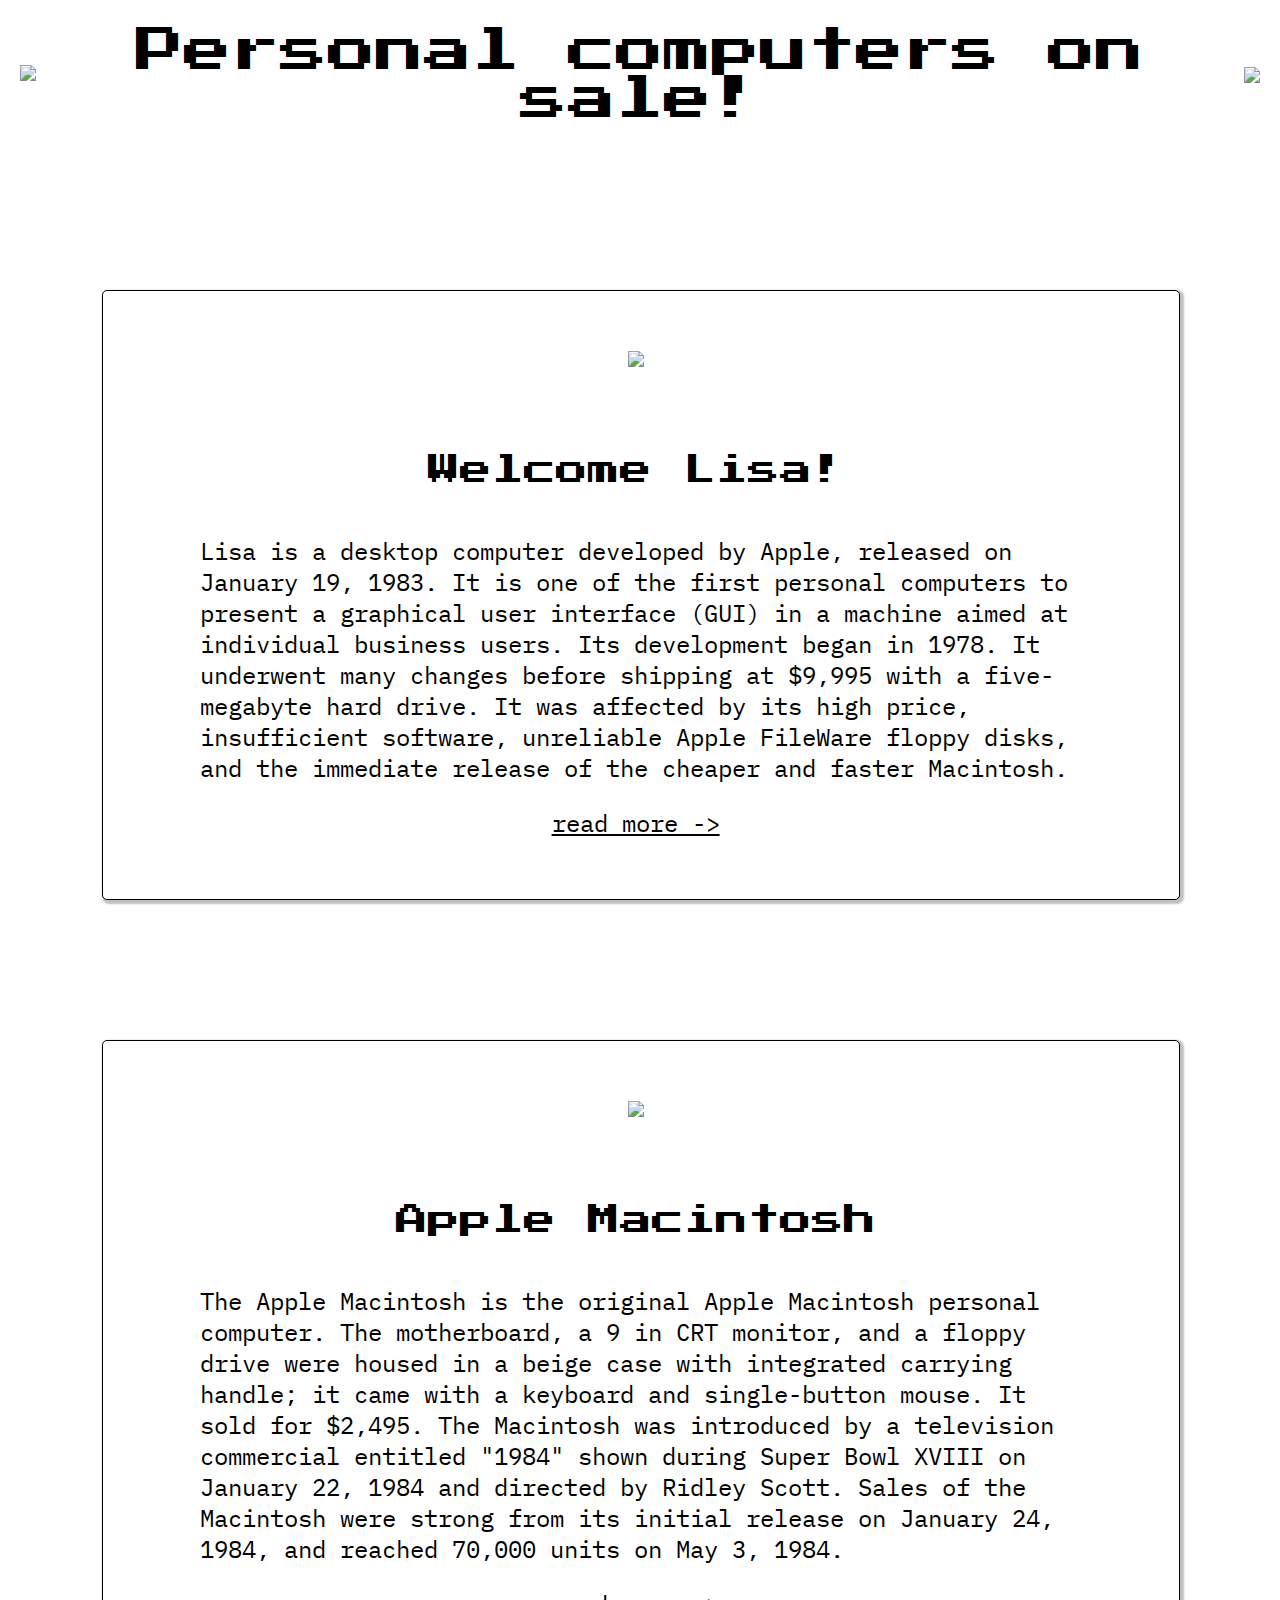
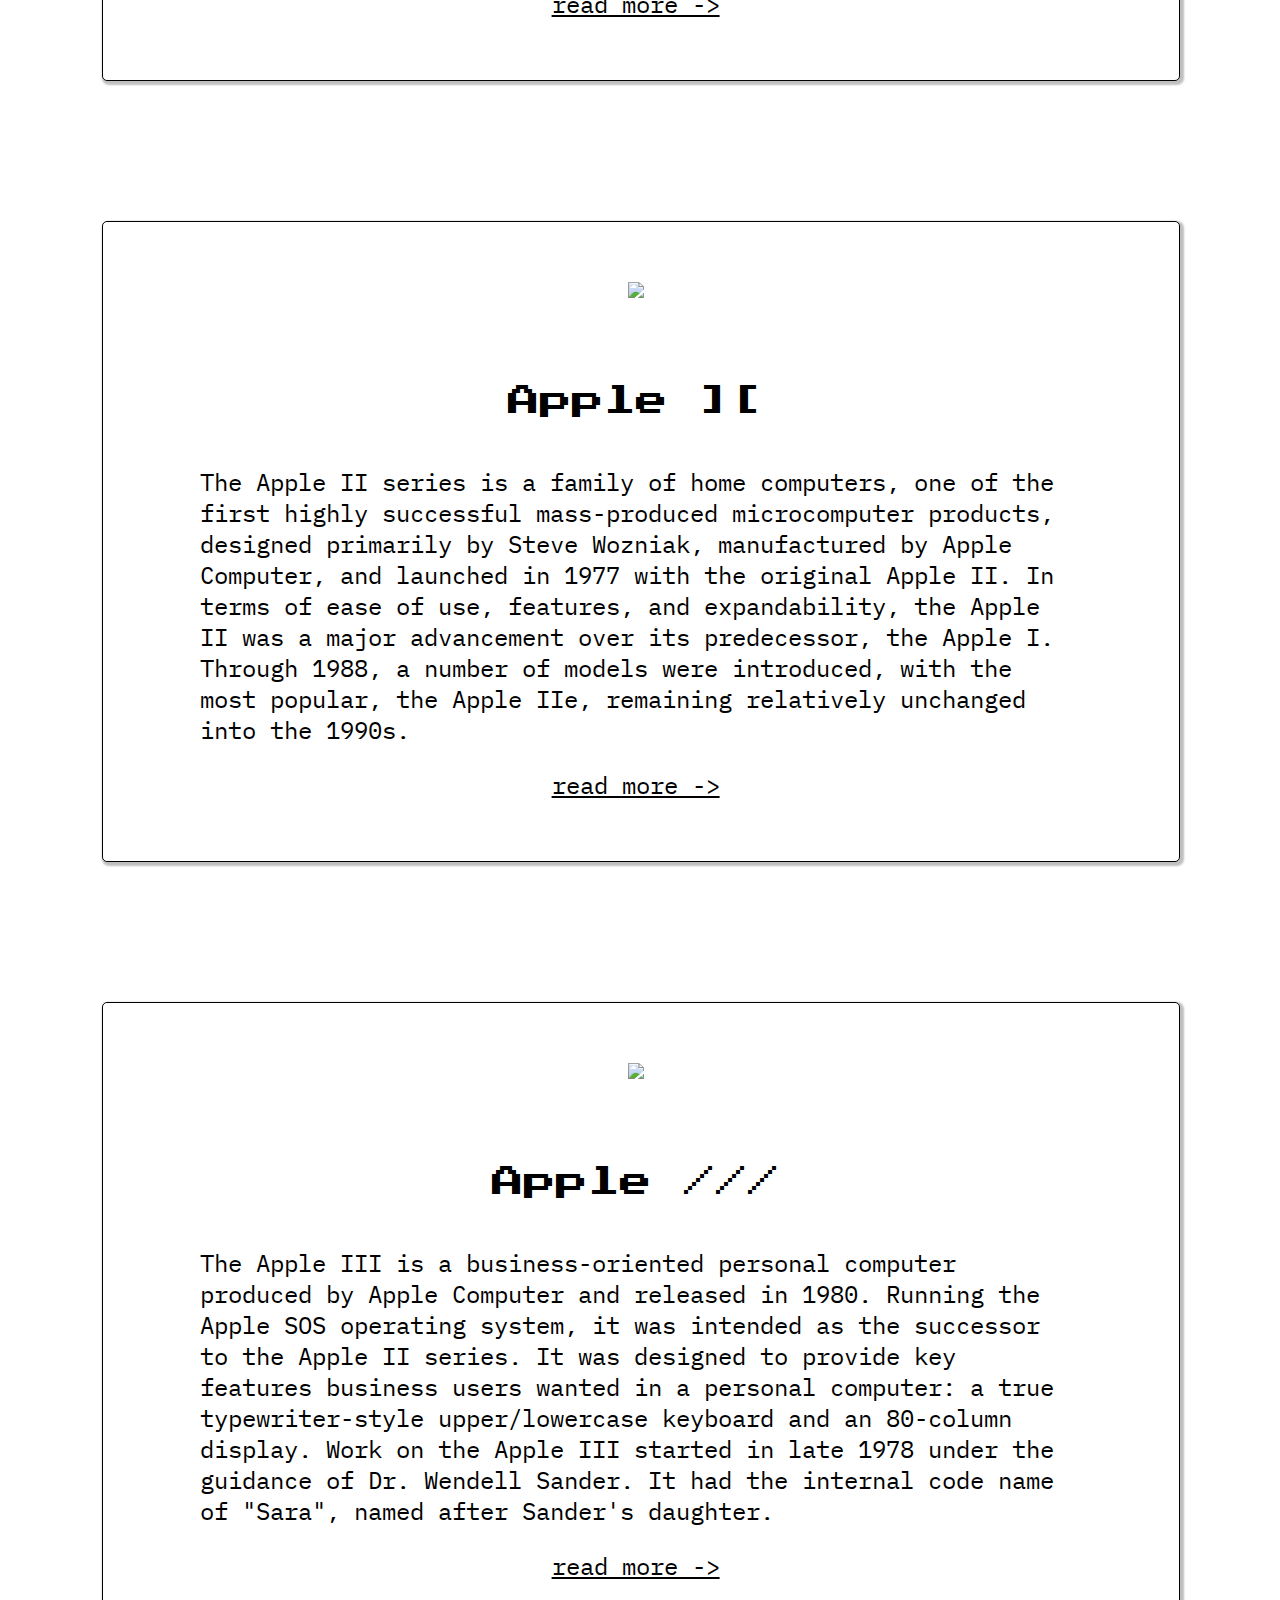
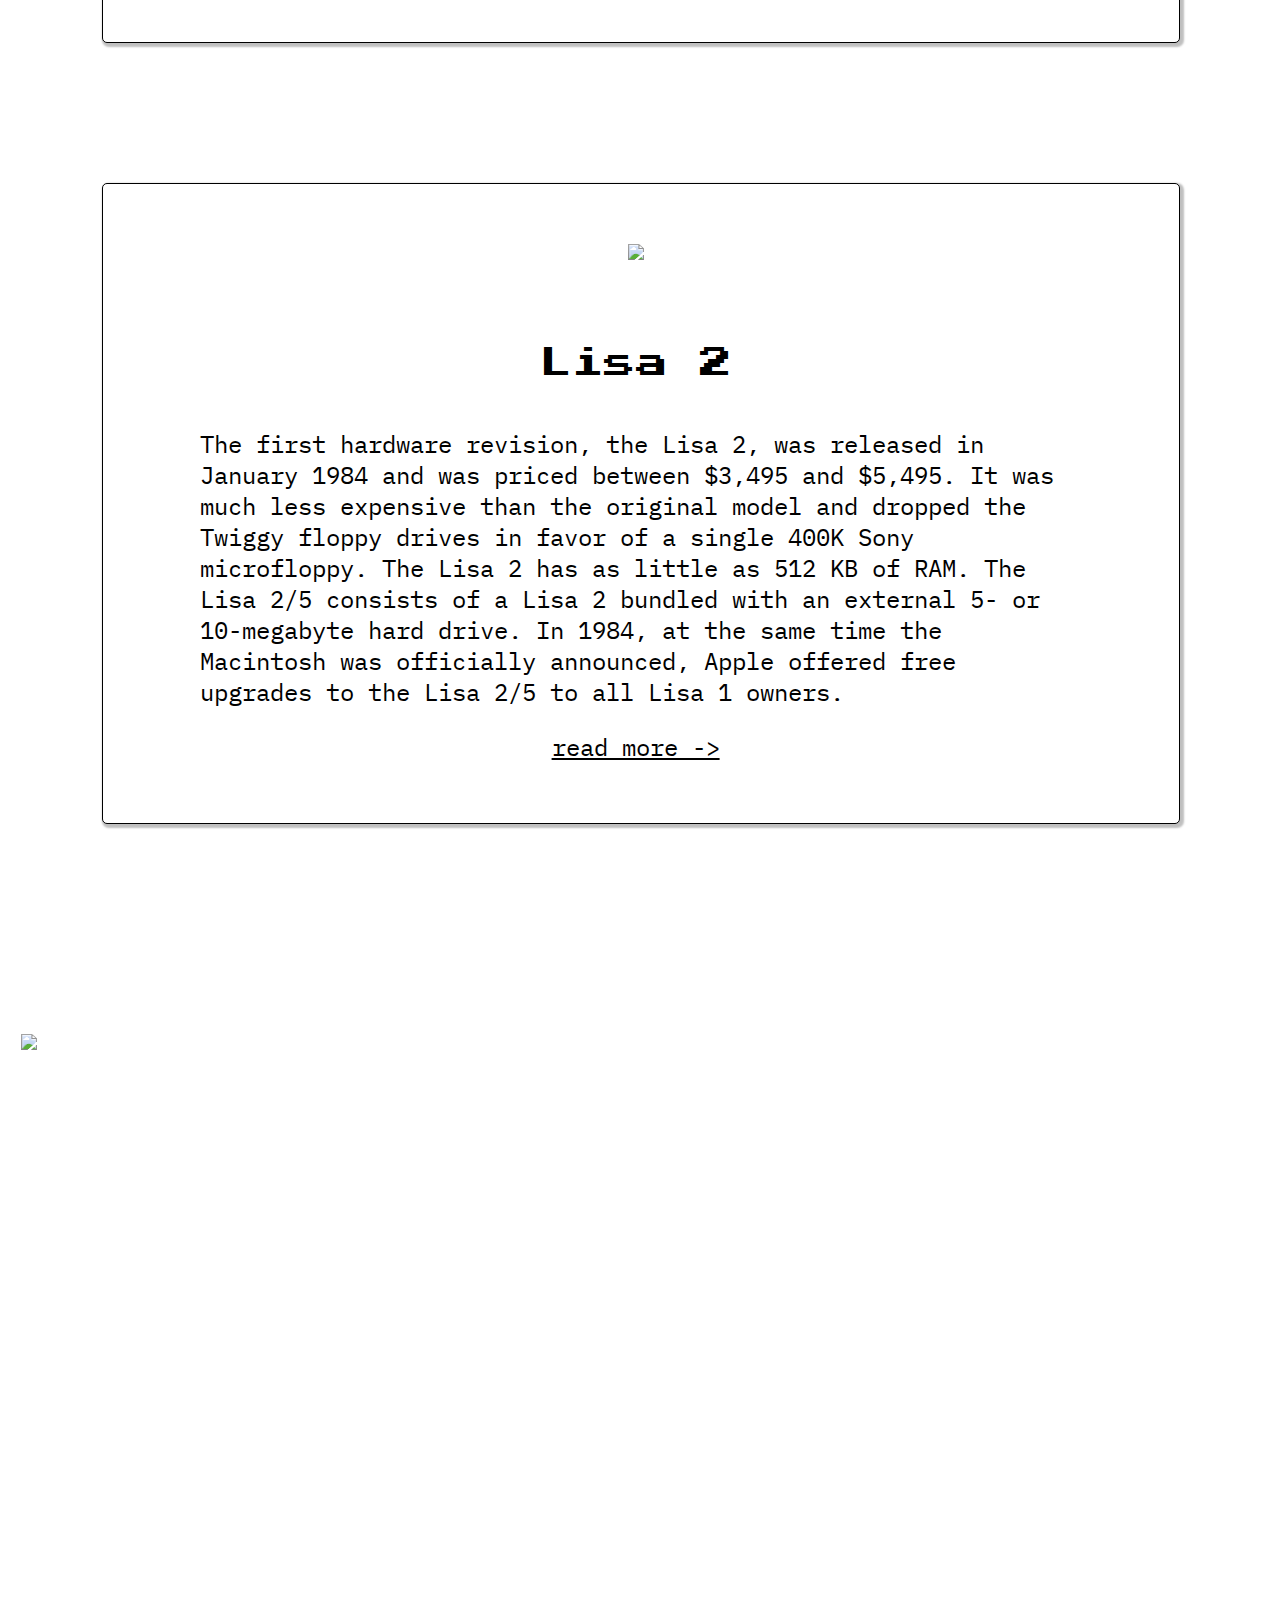
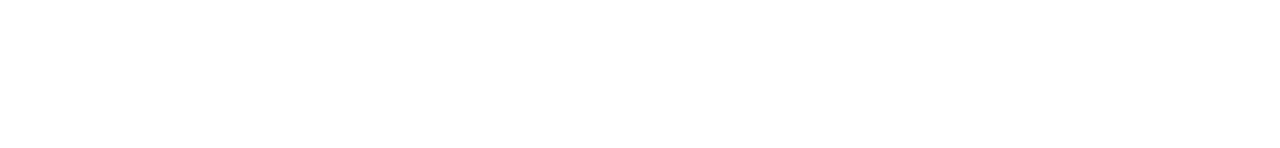
==== index.html @ 9caca6d2 "majorly changed file structure and finished half of the lisa 1 page" ====
<!DOCTYPE html>
<html>

<head>
    <!-- fonts -->
    <link rel="preconnect" href="https://fonts.googleapis.com"><link rel="preconnect" href="https://fonts.gstatic.com" crossorigin><link href="https://fonts.googleapis.com/css2?family=IBM+Plex+Mono&family=Press+Start+2P&display=swap" rel="stylesheet">    <!-- styles -->
    <link rel="stylesheet" href="css/style.css">
</head>

<body>
<header>
    <a href="index.html"><img class="logo" src="icons/logo.png"></a>
    <h1>Personal computers on sale!</h1>
    <img class="cart" src="icons/cart.png">
    
</header>

<div class="main">
    <div class="card first">
        <img src="home-pictures/lisa.png">
        <div class="article">
            <h2>Welcome Lisa!</h2>
            <p>Lisa is a desktop computer developed by Apple, released on January 19, 1983. It is one of the first personal computers to present a graphical user interface (GUI) in a machine aimed at individual business users. Its development began in 1978. It underwent many changes before shipping at $9,995 with a five-megabyte hard drive. It was affected by its high price, insufficient software, unreliable Apple FileWare floppy disks, and the immediate release of the cheaper and faster Macintosh. </p>
            <a href="html/welcome lisa.html">read more -></a> 
        </div>
    </div>
    <div class="card second">
        <img src="home-pictures/apple 1.png">
        <div class="article">
            <h2>Apple Macintosh</h2>
            <p>The Apple Macintosh is the original Apple Macintosh personal computer. The motherboard, a 9 in CRT monitor, and a floppy drive were housed in a beige case with integrated carrying handle; it came with a keyboard and single-button mouse. It sold for $2,495. The Macintosh was introduced by a television commercial entitled "1984" shown during Super Bowl XVIII on January 22, 1984 and directed by Ridley Scott. Sales of the Macintosh were strong from its initial release on January 24, 1984, and reached 70,000 units on May 3, 1984.</p>
            <a href="html/apple macintosh.html">read more -></a>
        </div>
    </div>
    <div class="card third">
        <img src="home-pictures/apple 2.png">
        <div class="article">
            <h2>Apple ][</h2>
            <p>The Apple II series is a family of home computers, one of the first highly successful mass-produced microcomputer products, designed primarily by Steve Wozniak, manufactured by Apple Computer, and launched in 1977 with the original Apple II.
                In terms of ease of use, features, and expandability, the Apple II was a major advancement over its predecessor, the Apple I. Through 1988, a number of models were introduced, with the most popular, the Apple IIe, remaining relatively unchanged into the 1990s.</p>
            <a href="html/apple 2.html">read more -></a>
        </div>
    </div>
    <div class="card fourth">
        <img src="home-pictures/apple 3.png">
        <div class="article">
            <h2>Apple ///</h2>
            <p>The Apple III is a business-oriented personal computer produced by Apple Computer and released in 1980. Running the Apple SOS operating system, it was intended as the successor to the Apple II series. It was designed to provide key features business users wanted in a personal computer: a true typewriter-style upper/lowercase keyboard and an 80-column display.
                Work on the Apple III started in late 1978 under the guidance of Dr. Wendell Sander. It had the internal code name of "Sara", named after Sander's daughter.</p>
            <a href="html/apple 3.html">read more -></a>
        </div>
    </div>
    <div class="card fifth">
        <img src="home-pictures/lisa 2.png">
        <div class="article">
            <h2>Lisa 2</h2>
            <p>The first hardware revision, the Lisa 2, was released in January 1984 and was priced between $3,495 and $5,495. It was much less expensive than the original model and dropped the Twiggy floppy drives in favor of a single 400K Sony microfloppy. The Lisa 2 has as little as 512 KB of RAM. The Lisa 2/5 consists of a Lisa 2 bundled with an external 5- or 10-megabyte hard drive. In 1984, at the same time the Macintosh was officially announced, Apple offered free upgrades to the Lisa 2/5 to all Lisa 1 owners.</p>
            <a href="html/lisa 2.html">read more -></a>
        </div>
    </div>
</div>

<footer>
    <a href="index.html"><img src="icons/logo white.png"></a>
    <a href="index.html" class="apple-footer-title"><h1>Apple</h1></a>
    <div class="credits">
        <p>Contact Us</p>
        <p>Developers</p>
        <p>Our Team</p>
        <p>Investors</p>
        <p>Apple Inc.</p>
    </div>
    <div class="patents">
        <p>Products</p>
        <p>Patents</p>
        <p>History</p>
        <p>Something</p>
        <p>Whatever</p>
    </div>
    <p class="responsibility">
        1. Offer valid on qualifying purchases of eligible Apple products from November 25, 2022, to November 28, 2022, at a qualifying location. Offer subject to availability. While supplies last. Customers shall receive a discount equal to the value of the Promotion Product (depending on their purchase) off the price of the Eligible Product, but will be charged for all items in their cart. Important notice regarding the checkout receipt and monthly statement for Apple Card Monthly Installment. View full terms and conditions of offer here.
    </p>
</footer>
</body>

</html>
---- css/style.css ----
body {
    margin: 0;
    background-image: url('../backgrounds/background.png');
    background-repeat: repeat;
    display: flex;
    justify-content: space-around;
    flex-direction: column;
}

header {
    display: flex;
    max-height: 150px;
    justify-content: space-between;
    align-items: center;
    background: #FFFFFF;
}

.logo {
    margin: 20px;
}

.cart {
    margin: 20px;
}

header h1 {
    font-family: 'Press Start 2P';
    font-style: normal;
    font-weight: 400;
    font-size: 48px;
    line-height: 48px;
    text-align: center;
    max-height: 140px;
    color: #000000;
}

@media screen and (min-width: 1500px) {
  
  .main {
      display: grid;
      grid-template-columns: 8% auto 8%;
      grid-template-rows: 140px auto 140px auto 140px auto 140px auto 140px auto 140px;
    }
  
  .card {
      max-width: 1640px;
      min-width: 100%;
      grid-column: 2 / 3;
      display: grid;
      align-items: center;
      grid-template-columns: repeat(11, 9%);
      grid-template-rows: 60px auto 60px;
  
      background: #FFFFFF;
      border: 1px solid #000000;
      box-shadow: 2px 2px 2px 2px rgba(0, 0, 0, 0.25);
      border-radius: 5px;
  }
  
  .card img {
      grid-column: 2 / 6;
      grid-row: 2 / 3;
      min-width: 100%;
      max-width: 100%;
  }
  
  .article {
      grid-column: 7 / 11;
      grid-row: 2 / 3;
      min-width: 100%;
      max-width: 100%;
      display: flex;
      align-items: center;
      justify-items: center;
      flex-direction: column;
  }
  
  .article h2 {
      text-align: center;
  
      font-family: 'Press Start 2P';
      font-style: normal;
      font-weight: 400;
      font-size: 32px;
      line-height: 32px;
      text-align: center;
  
      color: #000000;
  }
  
  .article p {
      font-family: 'IBM Plex Mono';
      font-style: normal;
      font-weight: 400;
      font-size: 24px;
      line-height: 31px;
      
      color: #000000;
  }
  
  .article a {
      text-align: center;
      font-family: 'IBM Plex Mono';
      font-style: normal;
      font-weight: 400;
      font-size: 24px;
      line-height: 31px;
      text-decoration: underline;
      
      color: #000000;
  }
  
  .first {
      grid-row: 2 / 3;
  }
  
  .second {
      grid-row: 4 / 5;
  }
  
  .third {
      grid-row: 6 / 7;
  }
  
  .fourth {
      grid-row: 8 / 9;
  }
  
  .fifth {
      grid-row: 10 / 11;
  }
  
  footer {
      background-image: url('../backgrounds/footer background.png');
      display: grid;
      /*align-items: center;*/
      grid-template-columns: repeat(13, 7.7%);
      grid-template-rows: 200px auto 150px;
      justify-content: space-around;
      align-items: center;
  }
  
  footer a img {
      grid-column: 1 / 2;
      grid-row: 1 / 2;
      margin-left: 20px;
      margin-right: 20px;
      margin-bottom: 40px;
      max-width: 100%;
  }
  
  .apple-footer-title {
    align-items: center;
    max-width: 100%;
    text-align: start;
    text-decoration: none;
    grid-column: 2 / 5;
    grid-row: 1 / 2;

    font-family: 'Press Start 2P';
    font-style: normal;
    font-weight: 400;
    font-size: 28px;
    line-height: 48px;
    
    color: #FFFFFF;
}
  
  .credits {
      align-self: start;
      grid-column: 2 / 4;
      grid-row: 2 / 3;
  
      font-family: 'IBM Plex Mono';
      font-style: normal;
      font-weight: 700;
      font-size: 24px;
      line-height: 31px;
      
      color: #FFFFFF;
  
      display: flex;
      flex-direction: column;
      justify-content: space-between;
      min-height: 100%;
  }
  
  .credits p {
      margin: 0;
  }
  
  .patents {
      align-self: start;
      text-align: start;
      grid-column: 5 / 7;
      grid-row: 2 / 3;
  
      font-family: 'IBM Plex Mono';
      font-style: normal;
      font-weight: 700;
      font-size: 24px;
      line-height: 31px;
      
      color: #FFFFFF;
  
      display: flex;
      flex-direction: column;
      justify-content: space-between;
      min-height: 100%;
  }
  
  .patents p {
      margin: 0;
  }
  
  .responsibility {
      align-self: start;
      margin: 0px;
      grid-column: 8 / 13;
      grid-row: 2 / 3;
      
      font-family: 'IBM Plex Mono';
      font-style: normal;
      font-weight: 600;
      font-size: 24px;
      line-height: 31px;
      
      color: #FFFFFF;
  }

}

@media screen and (max-width: 1500px) {
  
    .main {
        display: grid;
        grid-template-columns: 8% auto 8%;
        grid-template-rows: 140px auto 140px auto 140px auto 140px auto 140px auto 140px;
    }
    
    .card {
        max-width: 1640px;
        min-width: 100%;
        grid-column: 2 / 3;
        display: grid;
        align-items: center;
        justify-items: center;
        grid-template-columns: repeat(11, 9%);
        grid-template-rows: 60px auto 60px auto 60px;
    
        background: #FFFFFF;
        border: 1px solid #000000;
        box-shadow: 2px 2px 2px 2px rgba(0, 0, 0, 0.25);
        border-radius: 5px;
    }
    
    .card img {
        grid-column: 2 / 11;
        grid-row: 2 / 3;
        align-self: center;
        max-width: 100%;
        max-height: 500px;
    }
    
    .article {
        grid-column: 2 / 11;
        grid-row: 4 / 5;
        min-width: 100%;
        max-width: 100%;
        max-height: 500px;
        display: flex;
        align-items: center;
        justify-items: center;
        flex-direction: column;
    }
    
    .article h2 {
        text-align: center;
    
        font-family: 'Press Start 2P';
        font-style: normal;
        font-weight: 400;
        font-size: 32px;
        line-height: 32px;
        text-align: center;
    
        color: #000000;
    }
    
    .article p {
        font-family: 'IBM Plex Mono';
        font-style: normal;
        font-weight: 400;
        font-size: 24px;
        line-height: 31px;
        
        color: #000000;
    }
    
    .article a {
        text-align: center;
        font-family: 'IBM Plex Mono';
        font-style: normal;
        font-weight: 400;
        font-size: 24px;
        line-height: 31px;
        text-decoration: underline;
        
        color: #000000;
    }
    
    .first {
        grid-row: 2 / 3;
    }
    
    .second {
        grid-row: 4 / 5;
    }

    .third {
        grid-row: 6 / 7;
    }

    .fourth {
        grid-row: 8 / 9;
    }

    .fifth {
        grid-row: 10 / 11;
    }
    
    footer {
        background-image: url('../backgrounds/footer background.png');
        display: grid;
        /*align-items: center;*/
        grid-template-columns: repeat(11, 9%);
        grid-template-rows: 200px auto 150px;
        justify-content: space-around;
        align-items: center;
        max-height: 1000px;
    }
    
    footer a img {
        grid-column: 1 / 3;
        grid-row: 1 / 2;
        margin-left: 20px;
        margin-right: 20px;
        margin-bottom: 40px;
        max-width: 100%;
    }
    
    .apple-footer-title {
        align-items: center;
        max-width: 100%;
        text-align: start;
        text-decoration: none;
        grid-column: 3 / 5;
        grid-row: 1 / 2;
    
        font-family: 'Press Start 2P';
        font-style: normal;
        font-weight: 400;
        font-size: 28px;
        line-height: 48px;
        
        color: #FFFFFF;
    }
    
    .credits {
        align-self: start;
        grid-column: 2 / 4;
        grid-row: 2 / 3;
    
        font-family: 'IBM Plex Mono';
        font-style: normal;
        font-weight: 700;
        font-size: 24px;
        line-height: 31px;
        
        color: #FFFFFF;
    
        display: flex;
        flex-direction: column;
        justify-content: space-between;
        min-height: 100%;
    }
    
    .credits p {
        margin: 0;
    }
    
    .patents {
        align-self: start;
        text-align: start;
        grid-column: 4 / 6;
        grid-row: 2 / 3;
    
        font-family: 'IBM Plex Mono';
        font-style: normal;
        font-weight: 700;
        font-size: 24px;
        line-height: 31px;
        
        color: #FFFFFF;
    
        display: flex;
        flex-direction: column;
        justify-content: space-between;
        min-height: 100%;
    }
    
    .patents p {
        margin: 0;
    }
    
    .responsibility {
        align-self: start;
        margin: 0px;
        grid-column: 6 / 11;
        grid-row: 2 / 3;
        
        font-family: 'IBM Plex Mono';
        font-style: normal;
        font-weight: 600;
        font-size: 24px;
        line-height: 31px;
        
        color: #FFFFFF;
    }
  
  }
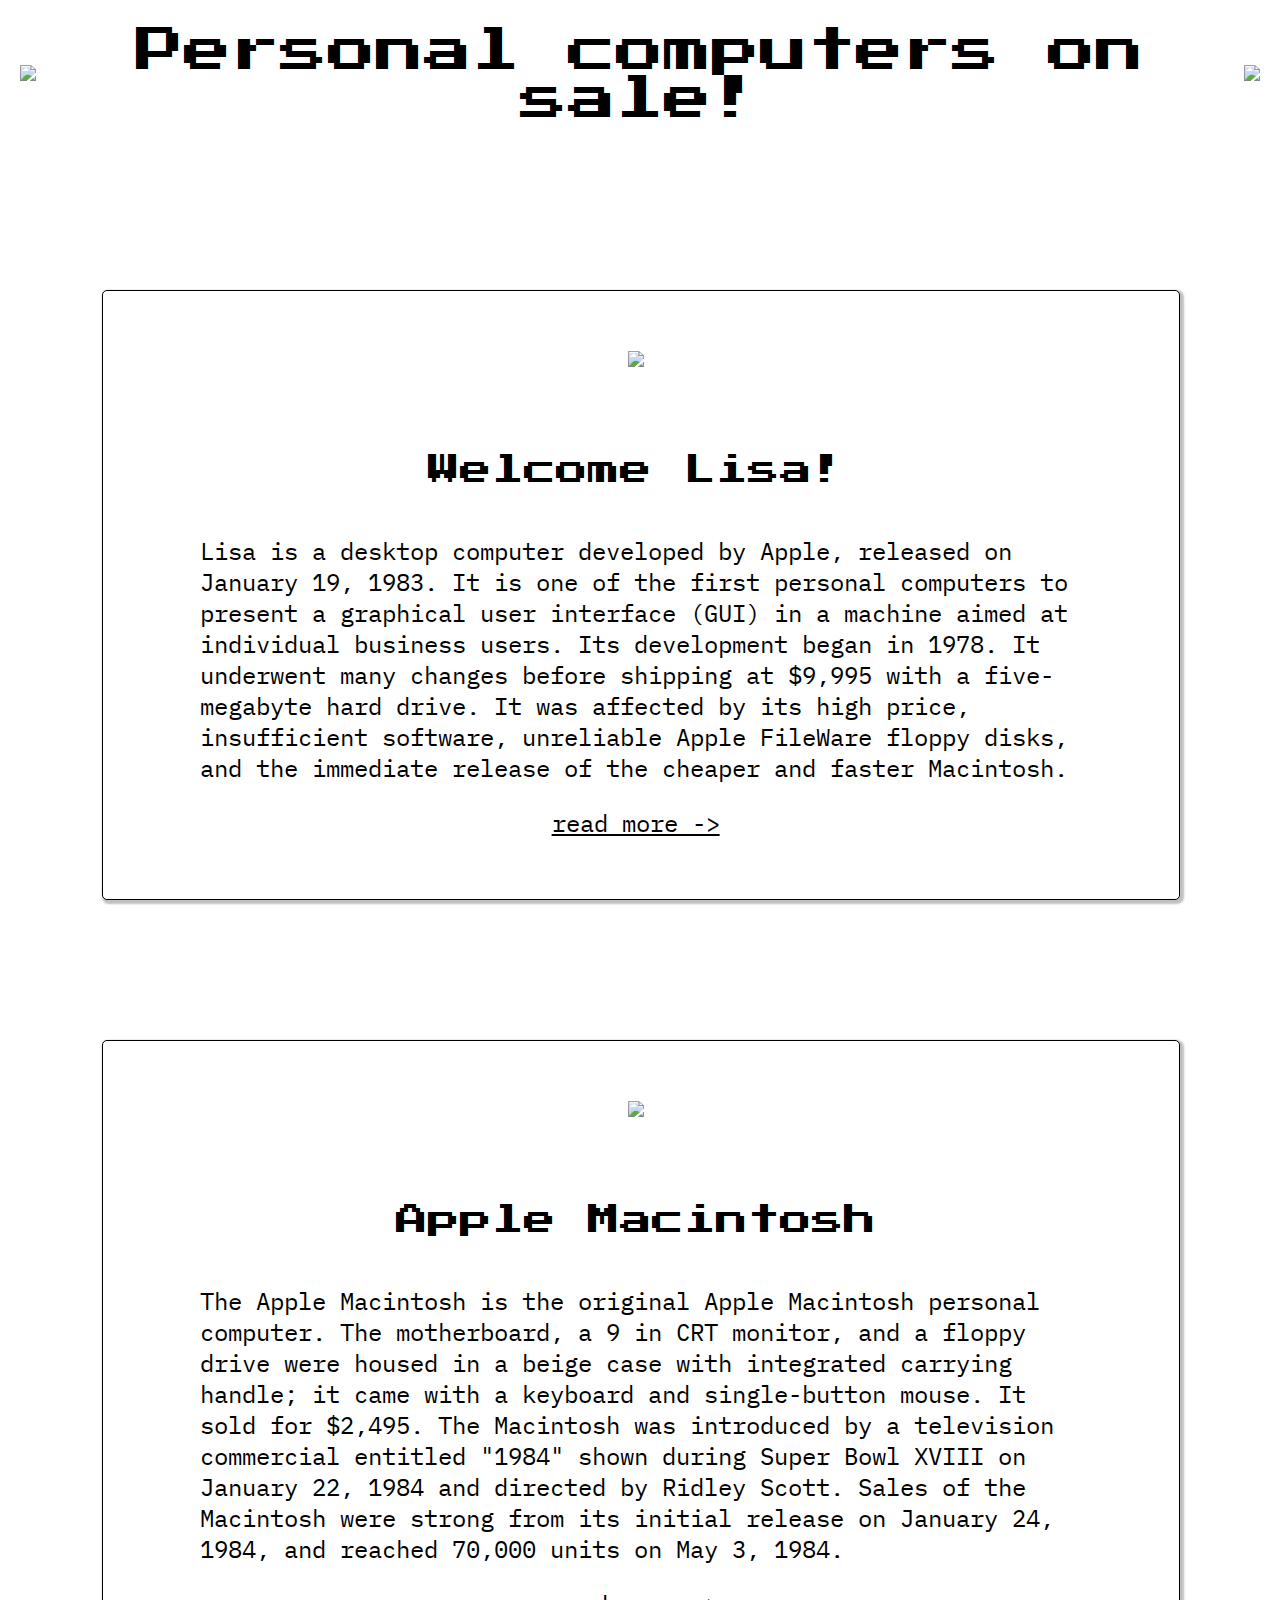
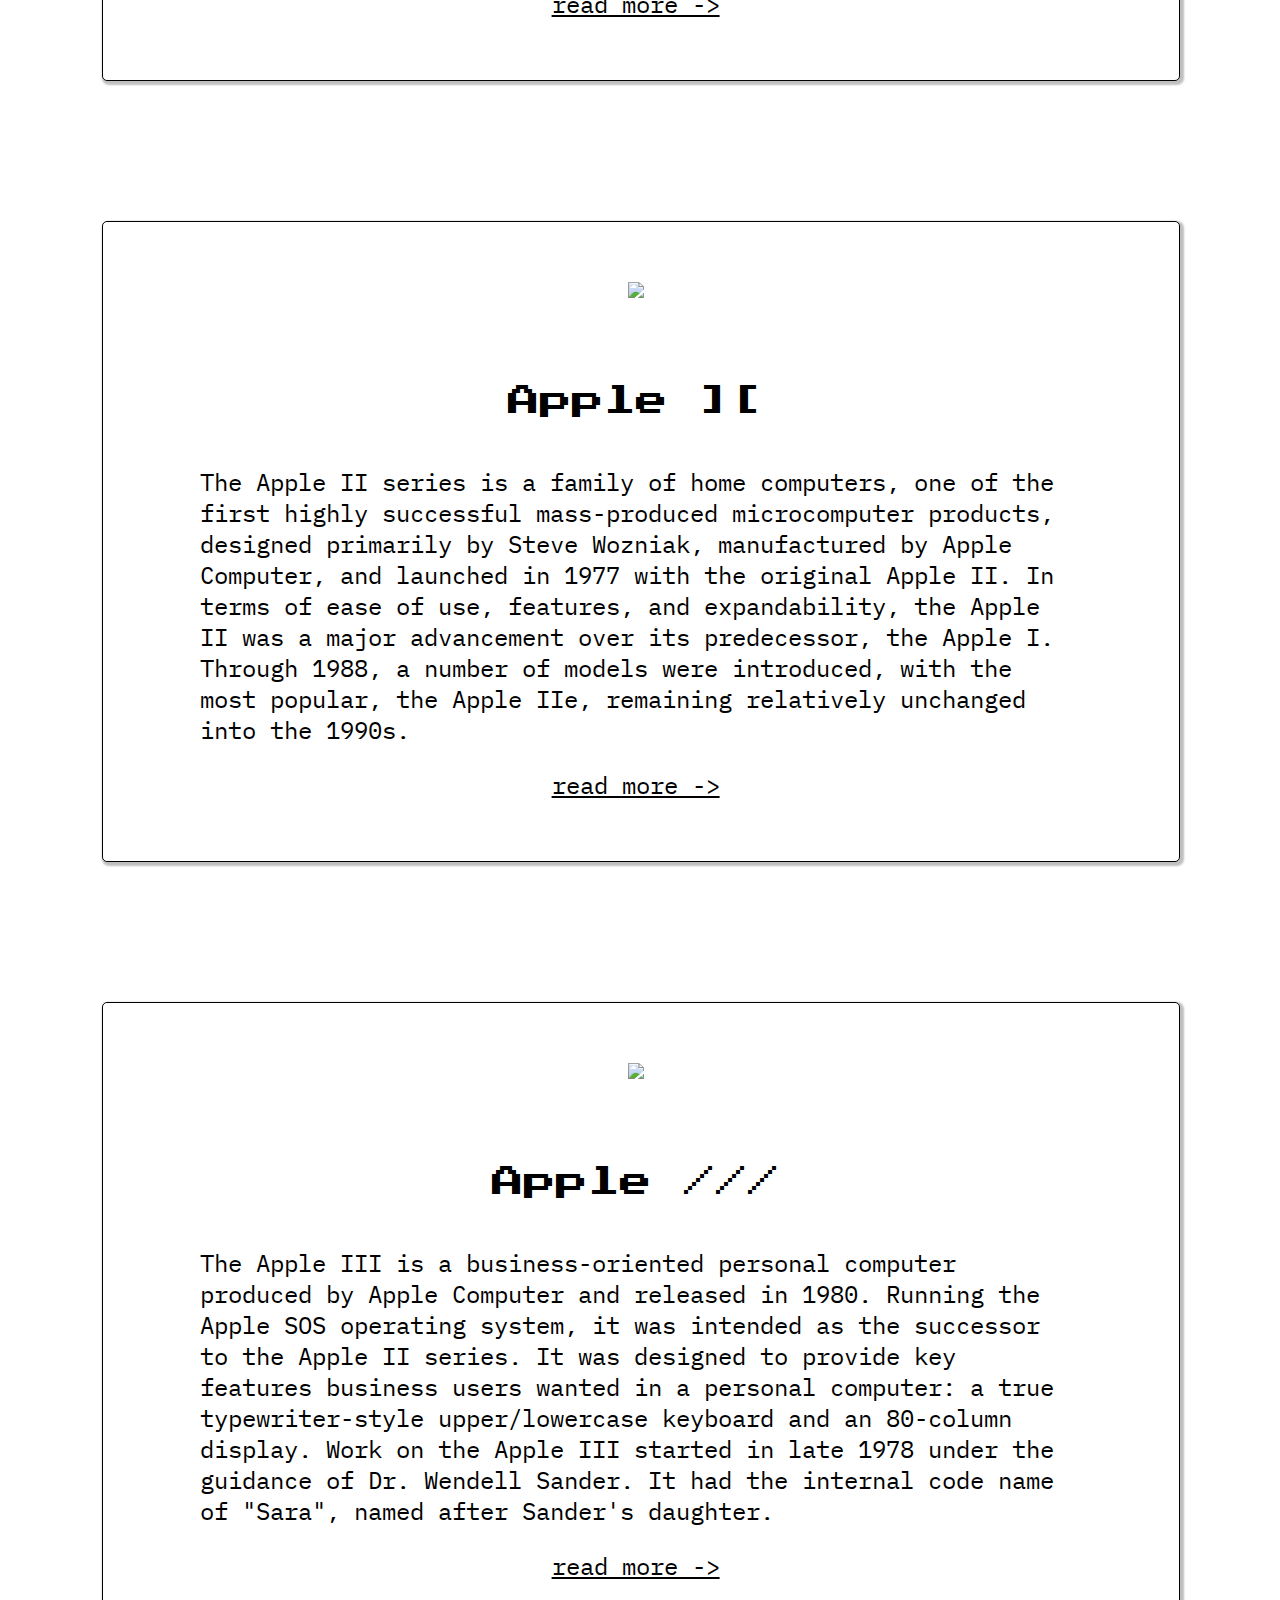
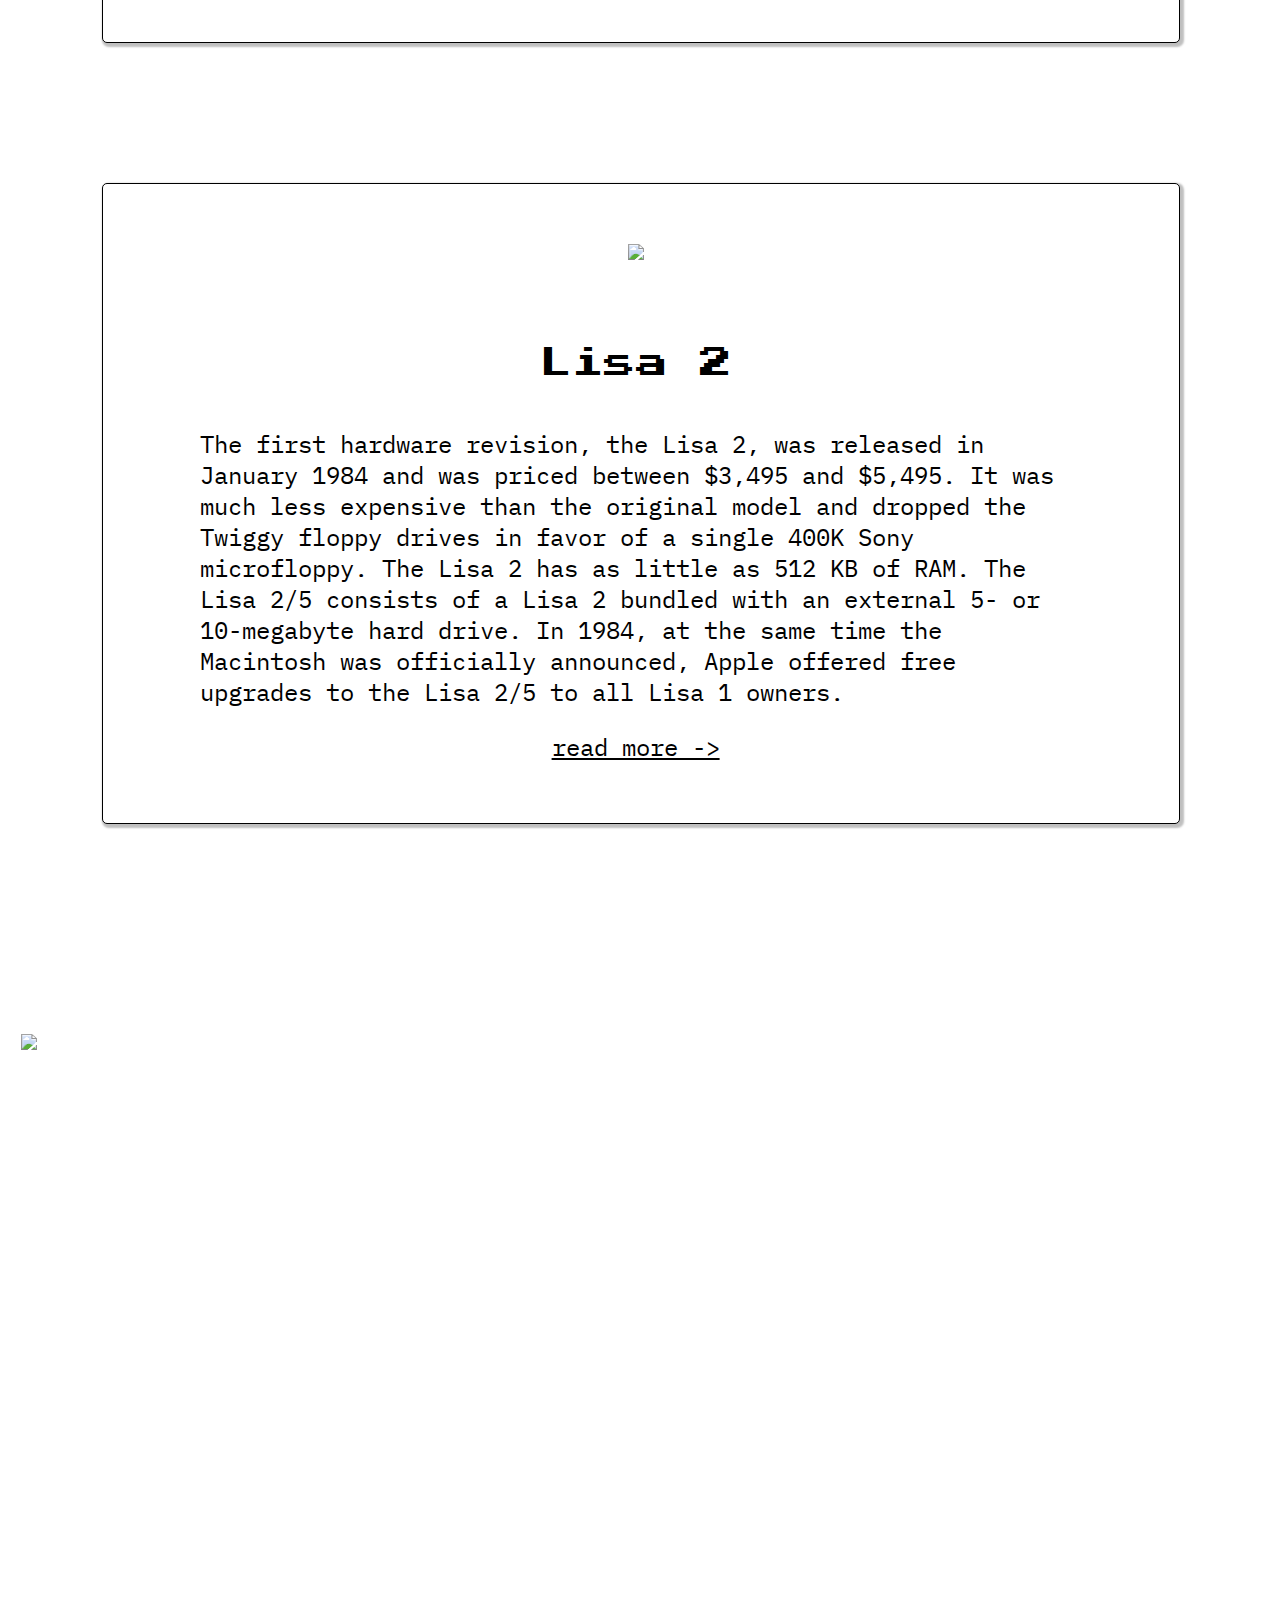
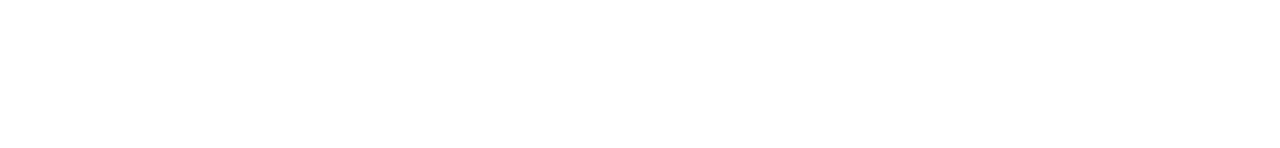
==== commit 288cfeb1: "made a cart, design is ugly af though" ====
--- a/index.html
+++ b/index.html
@@ -9,15 +9,14 @@
 
 <body>
 <header>
-    <a href="index.html"><img class="logo" src="icons/logo.png"></a>
+    <a href="index.html"><img class="logo" src="pictures/icons/logo.png"></a>
     <h1>Personal computers on sale!</h1>
-    <img class="cart" src="icons/cart.png">
-    
+    <a href="html/cart.html"><img class="cart" src="pictures/icons/cart.png"></a>
 </header>
 
 <div class="main">
     <div class="card first">
-        <img src="home-pictures/lisa.png">
+        <img src="pictures/home/lisa.png">
         <div class="article">
             <h2>Welcome Lisa!</h2>
             <p>Lisa is a desktop computer developed by Apple, released on January 19, 1983. It is one of the first personal computers to present a graphical user interface (GUI) in a machine aimed at individual business users. Its development began in 1978. It underwent many changes before shipping at $9,995 with a five-megabyte hard drive. It was affected by its high price, insufficient software, unreliable Apple FileWare floppy disks, and the immediate release of the cheaper and faster Macintosh. </p>
@@ -25,7 +24,7 @@
         </div>
     </div>
     <div class="card second">
-        <img src="home-pictures/apple 1.png">
+        <img src="pictures/home/apple 1.png">
         <div class="article">
             <h2>Apple Macintosh</h2>
             <p>The Apple Macintosh is the original Apple Macintosh personal computer. The motherboard, a 9 in CRT monitor, and a floppy drive were housed in a beige case with integrated carrying handle; it came with a keyboard and single-button mouse. It sold for $2,495. The Macintosh was introduced by a television commercial entitled "1984" shown during Super Bowl XVIII on January 22, 1984 and directed by Ridley Scott. Sales of the Macintosh were strong from its initial release on January 24, 1984, and reached 70,000 units on May 3, 1984.</p>
@@ -33,7 +32,7 @@
         </div>
     </div>
     <div class="card third">
-        <img src="home-pictures/apple 2.png">
+        <img src="pictures/home/apple 2.png">
         <div class="article">
             <h2>Apple ][</h2>
             <p>The Apple II series is a family of home computers, one of the first highly successful mass-produced microcomputer products, designed primarily by Steve Wozniak, manufactured by Apple Computer, and launched in 1977 with the original Apple II.
@@ -42,7 +41,7 @@
         </div>
     </div>
     <div class="card fourth">
-        <img src="home-pictures/apple 3.png">
+        <img src="pictures/home/apple 3.png">
         <div class="article">
             <h2>Apple ///</h2>
             <p>The Apple III is a business-oriented personal computer produced by Apple Computer and released in 1980. Running the Apple SOS operating system, it was intended as the successor to the Apple II series. It was designed to provide key features business users wanted in a personal computer: a true typewriter-style upper/lowercase keyboard and an 80-column display.
@@ -51,7 +50,7 @@
         </div>
     </div>
     <div class="card fifth">
-        <img src="home-pictures/lisa 2.png">
+        <img src="pictures/home/lisa 2.png">
         <div class="article">
             <h2>Lisa 2</h2>
             <p>The first hardware revision, the Lisa 2, was released in January 1984 and was priced between $3,495 and $5,495. It was much less expensive than the original model and dropped the Twiggy floppy drives in favor of a single 400K Sony microfloppy. The Lisa 2 has as little as 512 KB of RAM. The Lisa 2/5 consists of a Lisa 2 bundled with an external 5- or 10-megabyte hard drive. In 1984, at the same time the Macintosh was officially announced, Apple offered free upgrades to the Lisa 2/5 to all Lisa 1 owners.</p>
@@ -61,7 +60,7 @@
 </div>
 
 <footer>
-    <a href="index.html"><img src="icons/logo white.png"></a>
+    <a href="index.html"><img src="pictures/icons/logo white.png"></a>
     <a href="index.html" class="apple-footer-title"><h1>Apple</h1></a>
     <div class="credits">
         <p>Contact Us</p>
@@ -81,6 +80,7 @@
         1. Offer valid on qualifying purchases of eligible Apple products from November 25, 2022, to November 28, 2022, at a qualifying location. Offer subject to availability. While supplies last. Customers shall receive a discount equal to the value of the Promotion Product (depending on their purchase) off the price of the Eligible Product, but will be charged for all items in their cart. Important notice regarding the checkout receipt and monthly statement for Apple Card Monthly Installment. View full terms and conditions of offer here.
     </p>
 </footer>
+
 </body>
 
 </html>